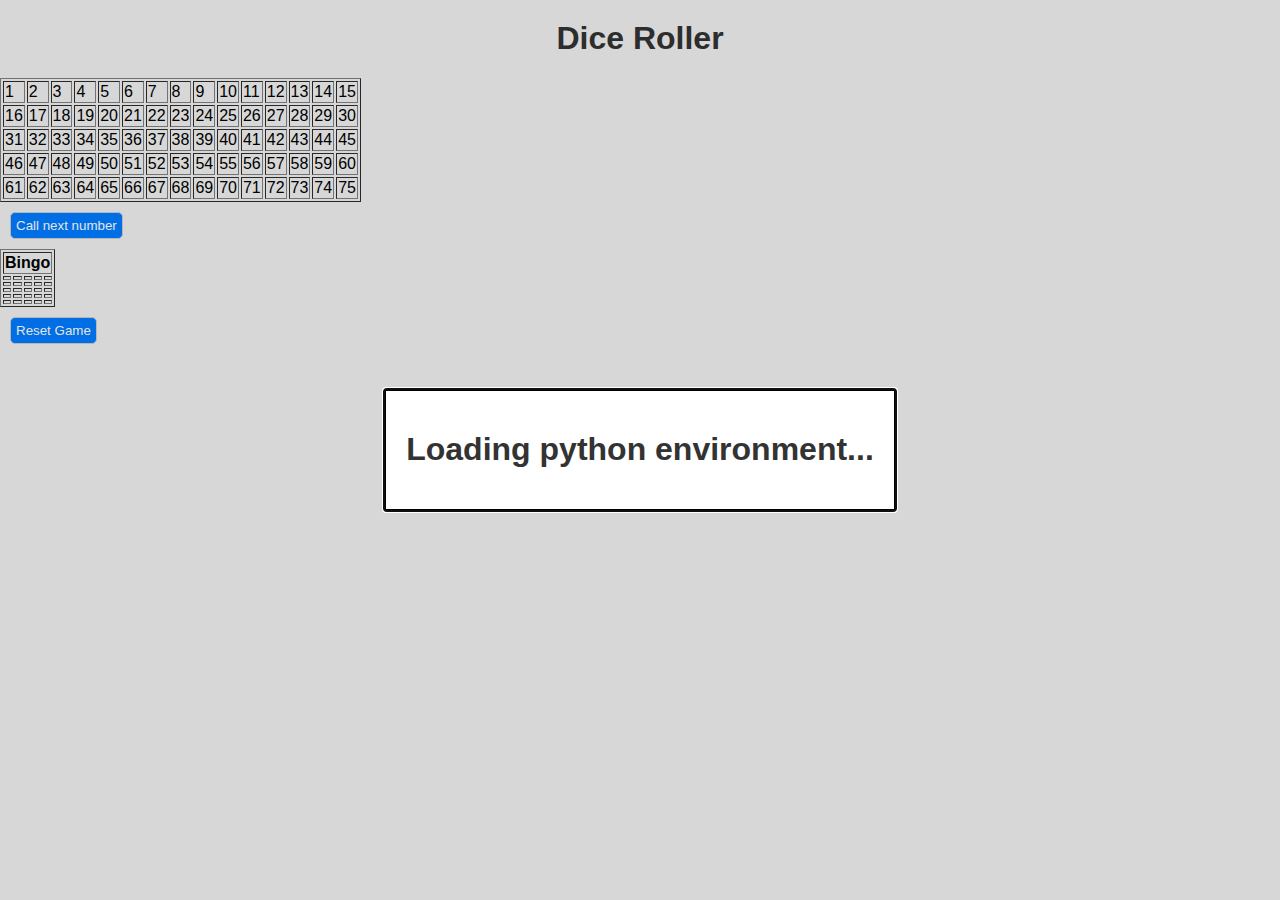
==== index.html @ c98c931d "Change from dice to bingo" ====
<!doctype html>
<html lang="en">
    <head>
        <!-- Recommended meta tags -->
        <meta charset="UTF-8">
        <meta name="viewport" content="width=device-width,initial-scale=1.0">

        <!-- PyScript CSS -->
        <link rel="stylesheet" href="https://pyscript.net/releases/2024.1.1/core.css">
        <link rel="stylesheet" href="style.css">

        <!-- This script tag bootstraps PyScript -->
        <script type="module" src="https://pyscript.net/releases/2024.1.1/core.js"></script>

        <!-- loading screen JavaScript closes the loading dialog when python is ready -->
        <script type="module">
            const loading = document.getElementById("loading")
            addEventListener("py:ready", () => loading.close())
            loading.showModal()
        </script>


        <!-- webpage title (shows in browser tab) -->
        <title>Pyscript Web Dice Roller</title>
    </head>

    <body>
        <dialog id="loading"><h1>Loading python environment...</h1></dialog>

        <h1>Dice Roller</h1>
        <section id="caller_section">
            <!-- Put your caller html code here -->
            <table border="1">
                <tbody>
                    <tr>
                        <td id="cell_1">1</td>
                        <td id="cell_2">2</td>
                        <td id="cell_3">3</td>
                        <td id="cell_4">4</td>
                        <td id="cell_5">5</td>
                        <td id="cell_6">6</td>
                        <td id="cell_7">7</td>
                        <td id="cell_8">8</td>
                        <td id="cell_9">9</td>
                        <td id="cell_10">10</td>
                        <td id="cell_11">11</td>
                        <td id="cell_12">12</td>
                        <td id="cell_13">13</td>
                        <td id="cell_14">14</td>
                        <td id="cell_15">15</td>
                    </tr>
                    <tr>
                        <td id="cell_16">16</td>
                        <td id="cell_17">17</td>
                        <td id="cell_18">18</td>
                        <td id="cell_19">19</td>
                        <td id="cell_20">20</td>
                        <td id="cell_21">21</td>
                        <td id="cell_22">22</td>
                        <td id="cell_23">23</td>
                        <td id="cell_24">24</td>
                        <td id="cell_25">25</td>
                        <td id="cell_26">26</td>
                        <td id="cell_27">27</td>
                        <td id="cell_28">28</td>
                        <td id="cell_29">29</td>
                        <td id="cell_30">30</td>
                    </tr>
                    <tr>
                        <td id="cell_31">31</td>
                        <td id="cell_32">32</td>
                        <td id="cell_33">33</td>
                        <td id="cell_34">34</td>
                        <td id="cell_35">35</td>
                        <td id="cell_36">36</td>
                        <td id="cell_37">37</td>
                        <td id="cell_38">38</td>
                        <td id="cell_39">39</td>
                        <td id="cell_40">40</td>
                        <td id="cell_41">41</td>
                        <td id="cell_42">42</td>
                        <td id="cell_43">43</td>
                        <td id="cell_44">44</td>
                        <td id="cell_45">45</td>
                    </tr>
                    <tr>
                        <td id="cell_46">46</td>
                        <td id="cell_47">47</td>
                        <td id="cell_48">48</td>
                        <td id="cell_49">49</td>
                        <td id="cell_50">50</td>
                        <td id="cell_51">51</td>
                        <td id="cell_52">52</td>
                        <td id="cell_53">53</td>
                        <td id="cell_54">54</td>
                        <td id="cell_55">55</td>
                        <td id="cell_56">56</td>
                        <td id="cell_57">57</td>
                        <td id="cell_58">58</td>
                        <td id="cell_59">59</td>
                        <td id="cell_60">60</td>
                    </tr>
                    <tr>
                        <td id="cell_61">61</td>
                        <td id="cell_62">62</td>
                        <td id="cell_63">63</td>
                        <td id="cell_64">64</td>
                        <td id="cell_65">65</td>
                        <td id="cell_66">66</td>
                        <td id="cell_67">67</td>
                        <td id="cell_68">68</td>
                        <td id="cell_69">69</td>
                        <td id="cell_70">70</td>
                        <td id="cell_71">71</td>
                        <td id="cell_72">72</td>
                        <td id="cell_73">73</td>
                        <td id="cell_74">74</td>
                        <td id="cell_75">75</td>
                    </tr>
                </tbody>
            </table>
            <button id="call_number" py-click="call_next">Call next number</button>

        </section>
        <section id="card_section">
            <!-- Put your bingo card html here -->
            <table border="1">
        <thead>
            <tr>
                <th colspan="5">Bingo</th>
            </tr>
        </thead>
        <tbody>
            <tr>
                <td></td>
                <td></td>
                <td></td>
                <td></td>
                <td></td>
            </tr>
            <tr>
                <td></td>
                <td></td>
                <td></td>
                <td></td>
                <td></td>
            </tr>
            <tr>
                <td></td>
                <td></td>
                <td></td>
                <td></td>
                <td></td>
            </tr>
            <tr>
                <td></td>
                <td></td>
                <td></td>
                <td></td>
                <td></td>
            </tr>
            <tr>
                <td></td>
                <td></td>
                <td></td>
                <td></td>
                <td></td>
            </tr>
        </tbody>
    </table>
        </section>
        <button id="reset_game" py-click="reset">Reset Game</button>
        <script type="py" src="main.py" config="./pyscript.json"></script>
    </body>
</html>
---- style.css ----
body {
    font-family: 'Arial', sans-serif;
    background-color: #f0f0f0;
    margin: 0;
    padding: 0;
}

h1, h2 {
    color: #333;
    text-align: center;
    margin-top: 20px;
}

h1 {
    font-size: xx-large;
}

p {
    margin-top: 0;
}

label {
    font-weight: bold;
}

select, input, button {
    margin: 10px;
    padding: 5px;
    border: 1px solid #ccc;
    border-radius: 5px;
}

button {
    background-color: #007bff;
    color: white;
    cursor: pointer;
}

button:hover {
    background-color: #0056b3;
}

#loading {
    text-align: center;
    padding: 20px;
}
#controls, #output {
    width: 60%;
    border: 1px solid #c0c0c0;
    background-color: #ccc;
    border-radius: 5px;
    margin: 0 auto;
    text-align: center;
    padding: 20px;
}

#controls {
    margin-bottom: 20px;
}

#roll-history {
    text-align: left;
    height: 450px; /* Set the maximum height of the roll-history */
    overflow-y: auto; /* Add a vertical scrollbar to the roll-history */
    padding: 10px;
    border: 1px solid #ccc;
    border-radius: 5px;
    background-color: #fff;
}
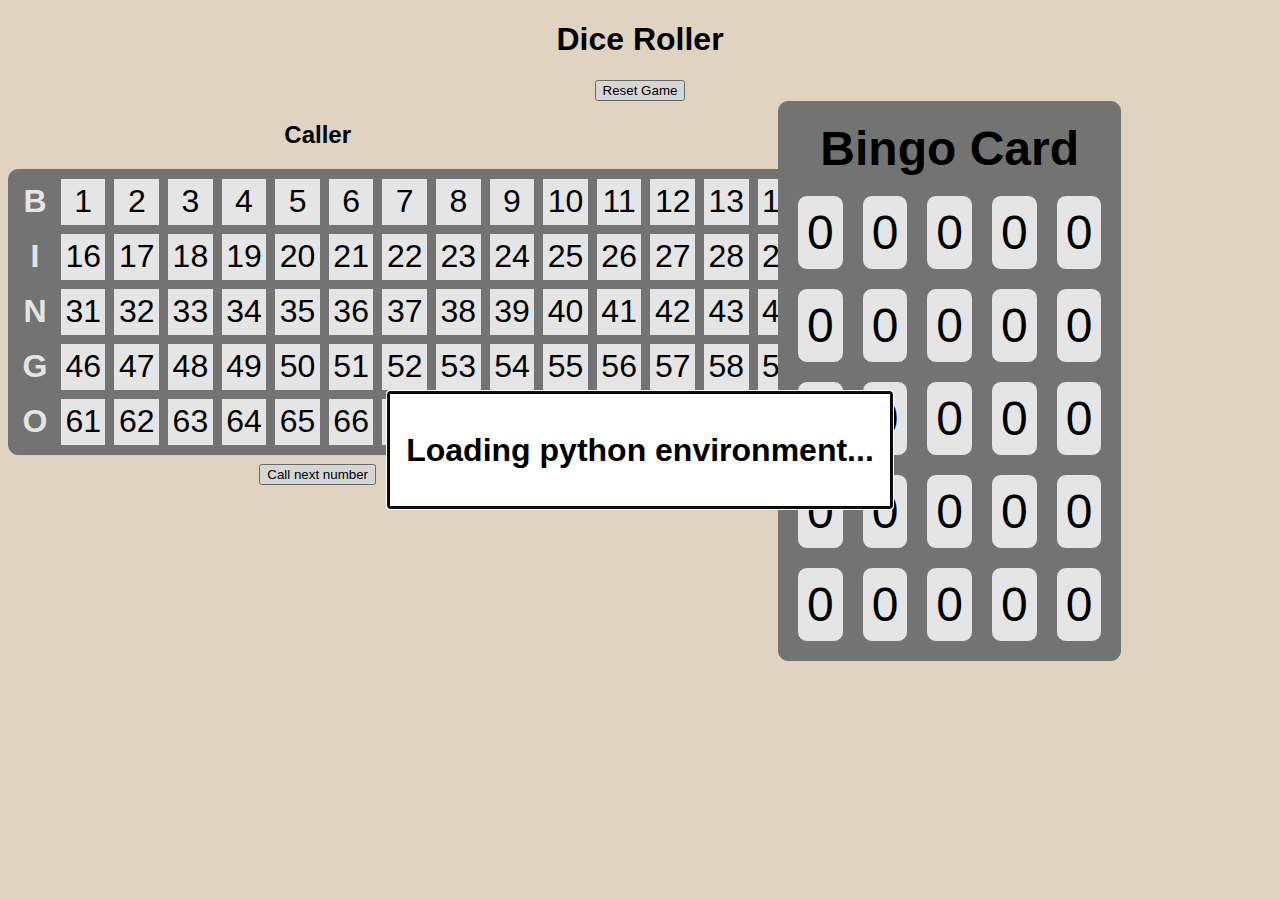
==== commit b3594d07: "made it work" ====
--- a/index.html
+++ b/index.html
@@ -26,13 +26,23 @@
 
     <body>
         <dialog id="loading"><h1>Loading python environment...</h1></dialog>
+        <dialog id="win_game">
+            <h1>You Win!!</h1>
+            <button id="new_game" py-click="reset_game">New Game</button>
+        </dialog>
 
-        <h1>Dice Roller</h1>
-        <section id="caller_section">
+        <section id="header">
+            <h1>Dice Roller</h1>
+            <button id="reset_game" py-click="reset_game">Reset Game</button>
+        </section>
+
+        <section id="caller">
+            <h2>Caller</h2>
             <!-- Put your caller html code here -->
-            <table border="1">
+            <table id="all-numbers">
                 <tbody>
                     <tr>
+                        <td class="col-head">B</td>
                         <td id="cell_1">1</td>
                         <td id="cell_2">2</td>
                         <td id="cell_3">3</td>
@@ -50,6 +60,7 @@
                         <td id="cell_15">15</td>
                     </tr>
                     <tr>
+                        <td class="col-head">I</td>
                         <td id="cell_16">16</td>
                         <td id="cell_17">17</td>
                         <td id="cell_18">18</td>
@@ -67,6 +78,7 @@
                         <td id="cell_30">30</td>
                     </tr>
                     <tr>
+                        <td class="col-head">N</td>
                         <td id="cell_31">31</td>
                         <td id="cell_32">32</td>
                         <td id="cell_33">33</td>
@@ -84,6 +96,7 @@
                         <td id="cell_45">45</td>
                     </tr>
                     <tr>
+                        <td class="col-head">G</td>
                         <td id="cell_46">46</td>
                         <td id="cell_47">47</td>
                         <td id="cell_48">48</td>
@@ -101,6 +114,7 @@
                         <td id="cell_60">60</td>
                     </tr>
                     <tr>
+                        <td class="col-head">O</td>
                         <td id="cell_61">61</td>
                         <td id="cell_62">62</td>
                         <td id="cell_63">63</td>
@@ -119,57 +133,61 @@
                     </tr>
                 </tbody>
             </table>
+            <div>
+                <div id="current_call"></div>
+                <div id="called_numbers"></div>
+            </div>
             <button id="call_number" py-click="call_next">Call next number</button>
 
         </section>
         <section id="card_section">
             <!-- Put your bingo card html here -->
-            <table border="1">
-        <thead>
-            <tr>
-                <th colspan="5">Bingo</th>
-            </tr>
-        </thead>
-        <tbody>
-            <tr>
-                <td></td>
-                <td></td>
-                <td></td>
-                <td></td>
-                <td></td>
-            </tr>
-            <tr>
-                <td></td>
-                <td></td>
-                <td></td>
-                <td></td>
-                <td></td>
-            </tr>
-            <tr>
-                <td></td>
-                <td></td>
-                <td></td>
-                <td></td>
-                <td></td>
-            </tr>
-            <tr>
-                <td></td>
-                <td></td>
-                <td></td>
-                <td></td>
-                <td></td>
-            </tr>
-            <tr>
-                <td></td>
-                <td></td>
-                <td></td>
-                <td></td>
-                <td></td>
-            </tr>
-        </tbody>
-    </table>
+            <table id="bingo-card">
+                <thead>
+                    <tr>
+                        <th colspan="5">Bingo Card</th>
+                    </tr>
+                </thead>
+                <tbody>
+                    <tr>
+                        <td id="card_1_1" py-click="check_cell">0</td>
+                        <td id="card_1_2" py-click="check_cell">0</td>
+                        <td id="card_1_3" py-click="check_cell">0</td>
+                        <td id="card_1_4" py-click="check_cell">0</td>
+                        <td id="card_1_5" py-click="check_cell">0</td>
+                    </tr>
+                    <tr>
+                        <td id="card_2_1" py-click="check_cell">0</td>
+                        <td id="card_2_2" py-click="check_cell">0</td>
+                        <td id="card_2_3" py-click="check_cell">0</td>
+                        <td id="card_2_4" py-click="check_cell">0</td>
+                        <td id="card_2_5" py-click="check_cell">0</td>
+                    </tr>
+                    <tr>
+                        <td id="card_3_1" py-click="check_cell">0</td>
+                        <td id="card_3_2" py-click="check_cell">0</td>
+                        <td id="card_3_3" py-click="check_cell">0</td>
+                        <td id="card_3_4" py-click="check_cell">0</td>
+                        <td id="card_3_5" py-click="check_cell">0</td>
+                    </tr>
+                    <tr>
+                        <td id="card_4_1" py-click="check_cell">0</td>
+                        <td id="card_4_2" py-click="check_cell">0</td>
+                        <td id="card_4_3" py-click="check_cell">0</td>
+                        <td id="card_4_4" py-click="check_cell">0</td>
+                        <td id="card_4_5" py-click="check_cell">0</td>
+                    </tr>
+                    <tr>
+                        <td id="card_5_1" py-click="check_cell">0</td>
+                        <td id="card_5_2" py-click="check_cell">0</td>
+                        <td id="card_5_3" py-click="check_cell">0</td>
+                        <td id="card_5_4" py-click="check_cell">0</td>
+                        <td id="card_5_5" py-click="check_cell">0</td>
+                    </tr>
+                </tbody>
+            </table>
         </section>
-        <button id="reset_game" py-click="reset">Reset Game</button>
+
         <script type="py" src="main.py" config="./pyscript.json"></script>
     </body>
 </html>--- a/style.css
+++ b/style.css
@@ -1,69 +1,75 @@
 body {
-    font-family: 'Arial', sans-serif;
-    background-color: #f0f0f0;
-    margin: 0;
-    padding: 0;
+    text-align: center;
+    font-family: 'Lucida Grande', Arial, sans-serif;
+    background-color: antiquewhite;
 }
 
-h1, h2 {
-    color: #333;
-    text-align: center;
-    margin-top: 20px;
+table {
+    display: inline-table;
 }
 
-h1 {
+#all-numbers {
+    background-color: grey;
     font-size: xx-large;
+    margin-bottom: 1vh;
+    border: 1px solid #808080;
+    border-radius: 10px;
+    border-spacing: 1vh;
 }
 
-p {
-    margin-top: 0;
+#all-numbers td {
+    background-color: white;
+    padding: .5vh;
 }
 
-label {
+#all-numbers td.col-head {
+    background-color: transparent;
+    border: none;
+    color: white;
     font-weight: bold;
 }
 
-select, input, button {
-    margin: 10px;
-    padding: 5px;
-    border: 1px solid #ccc;
-    border-radius: 5px;
+#bingo-card {
+    font-size: xxx-large;
+    background-color: grey;
+    border: 1px solid #808080;
+    border-radius: 10px;
+    border-spacing: 2vh;
 }
 
-button {
-    background-color: #007bff;
-    color: white;
+#bingo-card td {
+    border: 1px solid #808080;
+    border-radius: 10px;
+    background-color: white;
+    padding: 1vh;
     cursor: pointer;
 }
 
-button:hover {
-    background-color: #0056b3;
+.highlight-card {
+    color: red;
+    font-weight: bold;
 }
 
-#loading {
-    text-align: center;
-    padding: 20px;
-}
-#controls, #output {
-    width: 60%;
-    border: 1px solid #c0c0c0;
-    background-color: #ccc;
-    border-radius: 5px;
-    margin: 0 auto;
-    text-align: center;
-    padding: 20px;
+.highlight-caller {
+    color: blue;
+    font-weight: bold;
 }
 
-#controls {
-    margin-bottom: 20px;
+section#caller {
+    float: left;
+    width: 49%;
 }
 
-#roll-history {
-    text-align: left;
-    height: 450px; /* Set the maximum height of the roll-history */
-    overflow-y: auto; /* Add a vertical scrollbar to the roll-history */
-    padding: 10px;
-    border: 1px solid #ccc;
-    border-radius: 5px;
-    background-color: #fff;
+#current_call {
+    float: left;
+    font-size: xxx-large;
+    width: 3vh;
+}
+
+#called_numbers {
+}
+
+section#bingo-card {
+    float: right;
+    width: 49%;
 }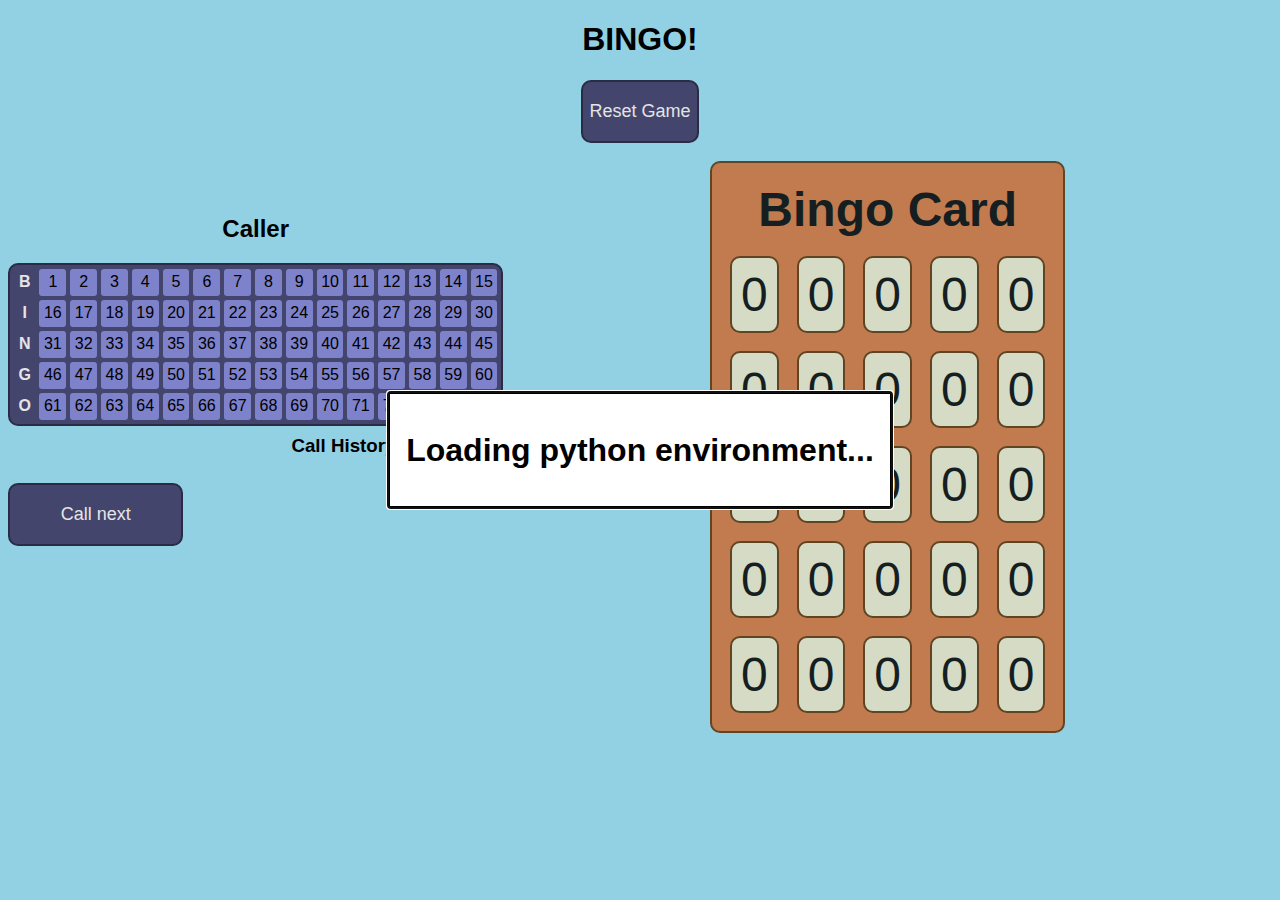
==== commit c972b8ba: "add css" ====
--- a/index.html
+++ b/index.html
@@ -21,7 +21,7 @@
 
 
         <!-- webpage title (shows in browser tab) -->
-        <title>Pyscript Web Dice Roller</title>
+        <title>Pyscript Web Bingo Game</title>
     </head>
 
     <body>
@@ -32,13 +32,12 @@
         </dialog>
 
         <section id="header">
-            <h1>Dice Roller</h1>
+            <h1>BINGO!</h1>
             <button id="reset_game" py-click="reset_game">Reset Game</button>
         </section>
 
         <section id="caller">
             <h2>Caller</h2>
-            <!-- Put your caller html code here -->
             <table id="all-numbers">
                 <tbody>
                     <tr>
@@ -134,14 +133,18 @@
                 </tbody>
             </table>
             <div>
-                <div id="current_call"></div>
-                <div id="called_numbers"></div>
+                <div id="current-container">
+                    <p id="current_call"></p>
+                    <button id="call_number" py-click="call_next">Call next</button>
+                </div>
+                <div id="history-container">
+                    <h3>Call History</h3>
+                    <p id="called_numbers"></p>
+                </div>
             </div>
-            <button id="call_number" py-click="call_next">Call next number</button>
+        </section>
 
-        </section>
-        <section id="card_section">
-            <!-- Put your bingo card html here -->
+        <section id="card">
             <table id="bingo-card">
                 <thead>
                     <tr>
--- a/style.css
+++ b/style.css
@@ -1,46 +1,106 @@
+* {
+    box-sizing: border-box;
+}
+
 body {
     text-align: center;
     font-family: 'Lucida Grande', Arial, sans-serif;
-    background-color: antiquewhite;
+    background-color: #a2e9fd;
+    background-image: url('b3h.png');
+    background-size: cover;
+    background-repeat: no-repeat;
+}
+
+h1 {
+    font-size: 2em;
 }
 
 table {
     display: inline-table;
 }
 
-#all-numbers {
-    background-color: grey;
-    font-size: xx-large;
-    margin-bottom: 1vh;
-    border: 1px solid #808080;
+section#header {
+    width: 100%;
+    margin-bottom: 2vh;
+}
+button {
+    background-color: #4b4d7a;
+    border: 2px solid #2f304c;
+    height: 3lh;
+    font-size: large;
     border-radius: 10px;
-    border-spacing: 1vh;
+    color: white;
+}
+section#caller {
+    display: table-cell;
 }
 
-#all-numbers td {
-    background-color: white;
-    padding: .5vh;
+
+table#all-numbers {
+    background-color: #4b4d7a;
+    border: 2px solid #2f304c;
+    font-size: medium;
+    margin-bottom: 1vh;
+    border-radius: 10px;
+    border-spacing: .5vh;
 }
 
-#all-numbers td.col-head {
+table#all-numbers td {
+    background-color: #8d91e3;
+    padding: .5vh;
+    border-radius: 3px;
+}
+
+table#all-numbers td.col-head {
     background-color: transparent;
     border: none;
     color: white;
     font-weight: bold;
 }
 
-#bingo-card {
+div:has(#history-container) {
+    display: flex;
+}
+#history-container {
+    width: 320px;
+    height: 174px;
+}
+#history-container h3 {
+    margin: 0;
+}
+#called_numbers {
+    padding: 1vh;
+    margin: 0;
+}
+
+#current-container {
+    flex-grow: 1;
+}
+#current_call {
     font-size: xxx-large;
-    background-color: grey;
-    border: 1px solid #808080;
+}
+#current-container button {
+    width: 100%;
+}
+
+section#card {
+    display: table-cell;
+    width: 100%;
+}
+
+table#bingo-card {
+    border: 2px solid #643304;
+    background-color: #e1793b;
+    font-size: xxx-large;
+    opacity: 85%;
     border-radius: 10px;
     border-spacing: 2vh;
 }
 
-#bingo-card td {
-    border: 1px solid #808080;
+table#bingo-card td {
+    border: 2px solid #633203;
+    background-color: #fcf7d6;
     border-radius: 10px;
-    background-color: white;
     padding: 1vh;
     cursor: pointer;
 }
@@ -53,23 +113,4 @@
 .highlight-caller {
     color: blue;
     font-weight: bold;
-}
-
-section#caller {
-    float: left;
-    width: 49%;
-}
-
-#current_call {
-    float: left;
-    font-size: xxx-large;
-    width: 3vh;
-}
-
-#called_numbers {
-}
-
-section#bingo-card {
-    float: right;
-    width: 49%;
 }